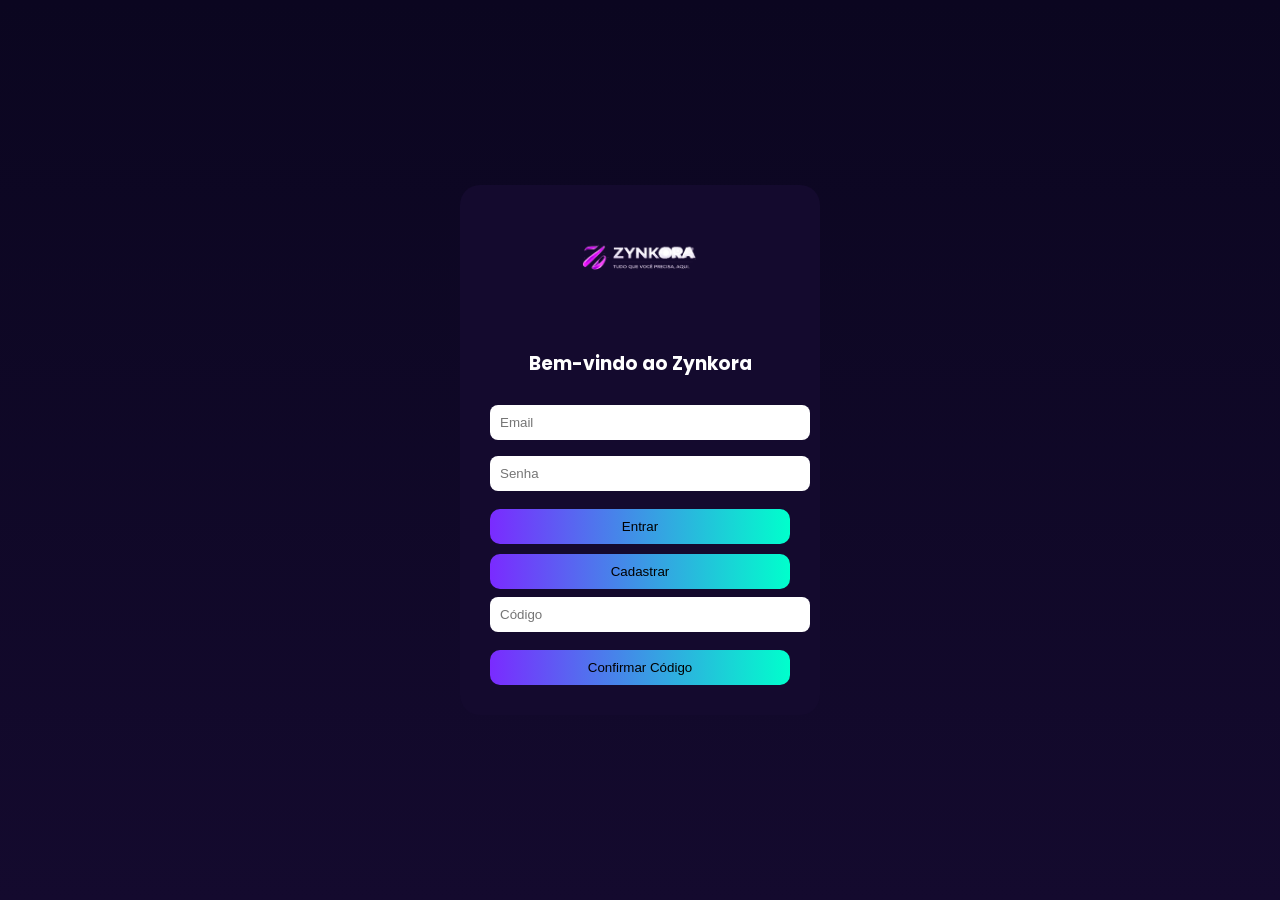
==== index.html @ 13a5fbb5 "Add files via upload" ====
<!DOCTYPE html>
<html lang="pt-br">
<head>
<meta charset="UTF-8">
<title>Zynkora Marketplace</title>

<link href="https://fonts.googleapis.com/css2?family=Poppins:wght@400;600;700&display=swap" rel="stylesheet">

<!-- 🔥 Font Awesome (ícone carrinho) -->
<link rel="stylesheet" href="https://cdnjs.cloudflare.com/ajax/libs/font-awesome/6.5.0/css/all.min.css">

<!-- 🔥 CSS -->
<link rel="stylesheet" href="style.css">
</head>

<body>

<div id="telaInicial">
    <div class="box-login">
        <img src="logo.png">
        <h3>Bem-vindo ao Zynkora</h3>

        <input id="emailInicial" placeholder="Email">
        <input id="senhaInicial" placeholder="Senha" type="password">

        <button onclick="loginInicial()">Entrar</button>
        <button onclick="cadastroInicial()">Cadastrar</button>

        <div id="codigoArea"></div>
        <input id="codigoInput" placeholder="Código">
        <button onclick="validarCodigoInicial()">Confirmar Código</button>
    </div>
</div>

<header>
    <div class="logo"><img src="logo.png"></div>

    <div style="display:flex; gap:20px;">
        <div class="menu">
            <div class="menu-btn" onclick="toggleMenu()">⋮</div>
            <div class="dropdown" id="dropdown">
                <div onclick="modoLoja()">Loja</div>
                <div id="btnPainel" onclick="modoPainel()" style="display:none;">Painel</div>
            </div>
        </div>

        <!-- 🔥 CARRINHO CORRIGIDO -->
        <div class="carrinho" onclick="abrirCarrinho()">
            <i class="fa fa-shopping-cart"></i>
            <span id="qtd">0</span>
        </div>
    </div>
</header>

<div class="container" id="produtos"></div>
<div class="btn-add" id="btnAdd" onclick="abrirModal()">+</div>

<div id="carrinhoBox" class="carrinho-box"></div>
<!-- 🔥 MODAL PRODUTO -->
<div id="modal" class="modal">
    <div class="modal-box">
        <div class="fechar" onclick="fecharModal()">✖</div>
        <h3>Novo Produto</h3>

        <input id="nome" placeholder="Nome"><br><br>
        <input id="preco" placeholder="Preço"><br><br>
        <textarea id="descricao" placeholder="Descrição"></textarea><br><br>
        <input type="file" id="imagensInput" multiple accept="image/*"><br><br>

        <button onclick="salvar()">Salvar</button>
    </div>
</div>

<!-- 🔥 JS -->
<script src="script.js"></script>

</body>
</html>
---- style.css ----
body {
    margin: 0;
    font-family: 'Poppins', sans-serif;
    background: #0b0620;
    color: white;
}

.oculto { display: none !important; }

html { scroll-behavior: smooth; }

::-webkit-scrollbar { width: 8px; }
::-webkit-scrollbar-track { background: #0b0620; }
::-webkit-scrollbar-thumb {
    background: linear-gradient(#7a2bff, #00ffcc);
    border-radius: 10px;
}

/* LOGIN */
#telaInicial {
    position: fixed;
    width: 100%;
    height: 100%;
    background: linear-gradient(180deg, #0b0620, #140a2e);
    display: flex;
    align-items: center;
    justify-content: center;
    z-index: 9999;
}

.box-login {
    background: #140a2e;
    padding: 30px;
    border-radius: 20px;
    width: 300px;
    text-align: center;
}

.box-login img { width: 140px; margin-bottom: 15px; }

.box-login input {
    width: 100%;
    padding: 10px;
    margin: 8px 0;
    border-radius: 8px;
    border: none;
}

.box-login button {
    width: 100%;
    padding: 10px;
    margin-top: 10px;
    border-radius: 10px;
    border: none;
    cursor: pointer;
    background: linear-gradient(90deg, #7a2bff, #00ffcc);
}

/* HEADER */
header {
    padding: 20px 40px;
    background: linear-gradient(90deg, #1a0838, #5f2bff);
    display: flex;
    justify-content: space-between;
    align-items: center;
}

.logo img { height: 70px; }

.menu { position: relative; }
.menu-btn { font-size: 24px; cursor: pointer; }

.dropdown {
    position: absolute;
    right: 0;
    top: 30px;
    background: #140a2e;
    border-radius: 10px;
    display: none;
    flex-direction: column;
}

.dropdown div { padding: 10px; cursor: pointer; }
.dropdown div:hover { background: #2a0d5a; }

/* PRODUTOS */
.container {
    display: flex;
    flex-wrap: wrap;
    justify-content: center;
    padding: 100px 20px 20px;
    min-height: auto;
}

.produto {
    background: #140a2e;
    margin: 10px;
    padding: 15px;
    border-radius: 15px;
    width: 220px;

    display: flex;
    flex-direction: column;
    gap: 6px;

    /* 🔥 ESSA LINHA RESOLVE */
    justify-content: flex-start;
}

.produto h3 {
    margin: 0;
    font-size: 16px;
}

.produto p {
    margin: 0;
    font-size: 13px;
    color: #ccc;
}

.produto strong {
    margin: 5px 0;
    display: block;
}

.produto img {
    width: 100%;
    height: 200px;          /* 🔥 tamanho fixo */
    object-fit: cover;      /* 🔥 corta sem distorcer */
    border-radius: 10px;
    margin-bottom: 5px;
}

/* BOTÕES */
.btn-add {
    position: fixed;
    bottom: 30px;
    right: 30px;
    width: 65px;
    height: 65px;
    background: linear-gradient(90deg, #7a2bff, #00ffcc);
    border-radius: 50%;
    font-size: 32px;
    display: none;
    align-items: center;
    justify-content: center;
    cursor: pointer;
    color: black;
}

/* CARRINHO */
.carrinho {
    cursor: pointer;
}

.carrinho span {
    background: red;
    padding: 2px 6px;
    border-radius: 50%;
}

.carrinho-box {
    position: fixed;
    right: 0;
    top: 0;
    width: 320px;
    height: 100%;
    background: #140a2e;
    padding: 20px;
    display: none;
    overflow-y: auto;
    box-shadow: -5px 0 15px rgba(0,0,0,0.5);
    z-index: 999;
}

/* 🔥 MODAL (ADICIONAR) */
.modal {
    position: fixed;
    top: 0;
    left: 0;
    width: 100%;
    height: 100%;

    background: rgba(0,0,0,0.85);

    display: none;

    /* centralização */
    justify-content: center;
    align-items: center;

    z-index: 9999;
}

.modal-box {
    background: #140a2e;
    padding: 20px;
    border-radius: 15px;
    width: 320px;
    max-height: 90vh;

    overflow-y: auto;

    position: relative;
}

/* botão fechar */
.fechar {
    position: absolute;
    top: 10px;
    right: 15px;
    cursor: pointer;
}
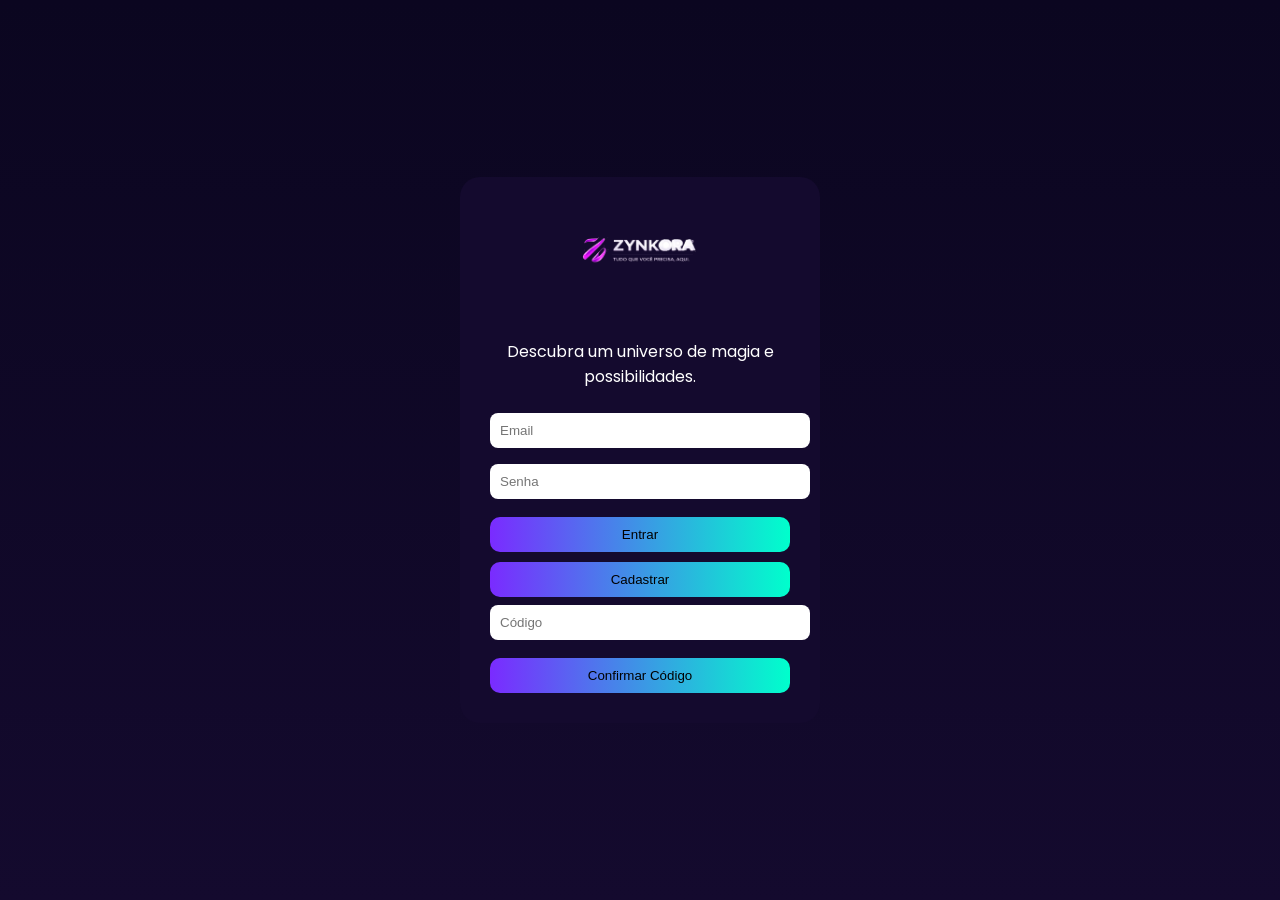
==== commit 48e0f876: "Update index.html" ====
--- a/index.html
+++ b/index.html
@@ -2,6 +2,10 @@
 <html lang="pt-br">
 <head>
 <meta charset="UTF-8">
+
+<meta name="viewport" content="width=device-width, initial-scale=1.0">
+
+
 <title>Zynkora Marketplace</title>
 
 <link href="https://fonts.googleapis.com/css2?family=Poppins:wght@400;600;700&display=swap" rel="stylesheet">
@@ -18,7 +22,8 @@
 <div id="telaInicial">
     <div class="box-login">
         <img src="logo.png">
-        <h3>Bem-vindo ao Zynkora</h3>
+        
+        <p class="sub">Descubra um universo de magia e possibilidades.</p>
 
         <input id="emailInicial" placeholder="Email">
         <input id="senhaInicial" placeholder="Senha" type="password">
@@ -75,4 +80,4 @@
 <script src="script.js"></script>
 
 </body>
-</html>+</html>
--- a/style.css
+++ b/style.css
@@ -204,10 +204,65 @@
     position: relative;
 }
 
+@media (max-width: 768px) {
+
+    /* 📱 PRODUTOS */
+    .container {
+        display: grid;
+        grid-template-columns: repeat(auto-fit, minmax(160px, 1fr));
+        padding: 90px 10px 10px;
+    }
+
+    .produto {
+        width: 100%;
+    }
+
+    .produto img {
+        height: 160px;
+    }
+
+    .produto h3 {
+        font-size: 14px;
+    }
+
+    .produto p {
+        font-size: 12px;
+    }
+
+    /* 📱 HEADER */
+    header {
+        padding: 15px 20px;
+    }
+
+    .logo img {
+        height: 50px;
+    }
+
+    /* 📱 CARRINHO */
+    .carrinho-box {
+        width: 100%;
+    }
+
+    /* 📱 MODAL */
+    .modal-box {
+        width: 90%;
+    }
+
+    /* 📱 BOTÃO + */
+    .btn-add {
+        width: 55px;
+        height: 55px;
+        font-size: 26px;
+        bottom: 20px;
+        right: 20px;
+    }
+
+}
+
 /* botão fechar */
 .fechar {
     position: absolute;
     top: 10px;
     right: 15px;
     cursor: pointer;
-}+}
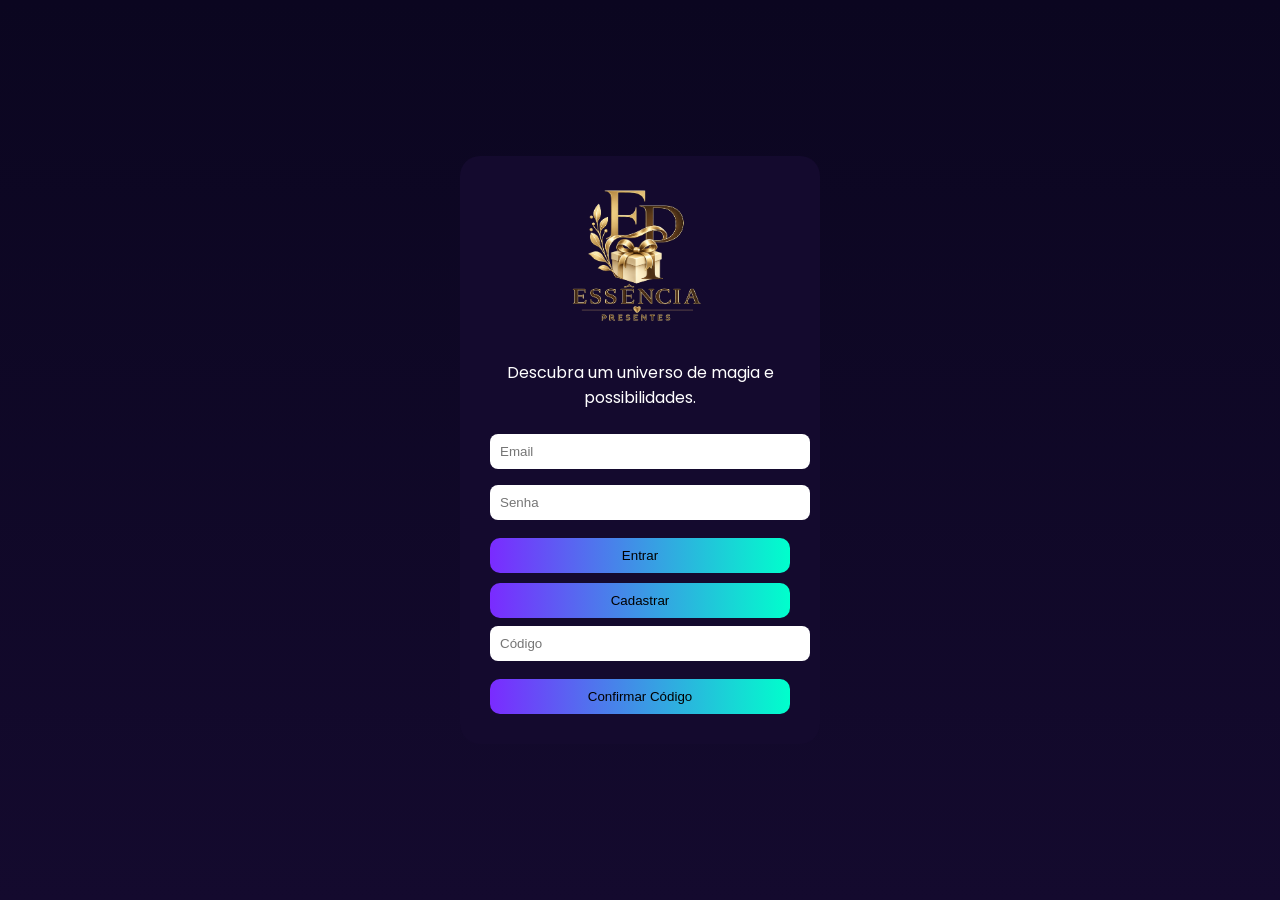
==== commit 6b909115: "Update index.html" ====
--- a/index.html
+++ b/index.html
@@ -76,8 +76,12 @@
     </div>
 </div>
 
+<button onclick="sair()">Sair</button>
+
 <!-- 🔥 JS -->
 <script src="script.js"></script>
 
+
+
 </body>
 </html>
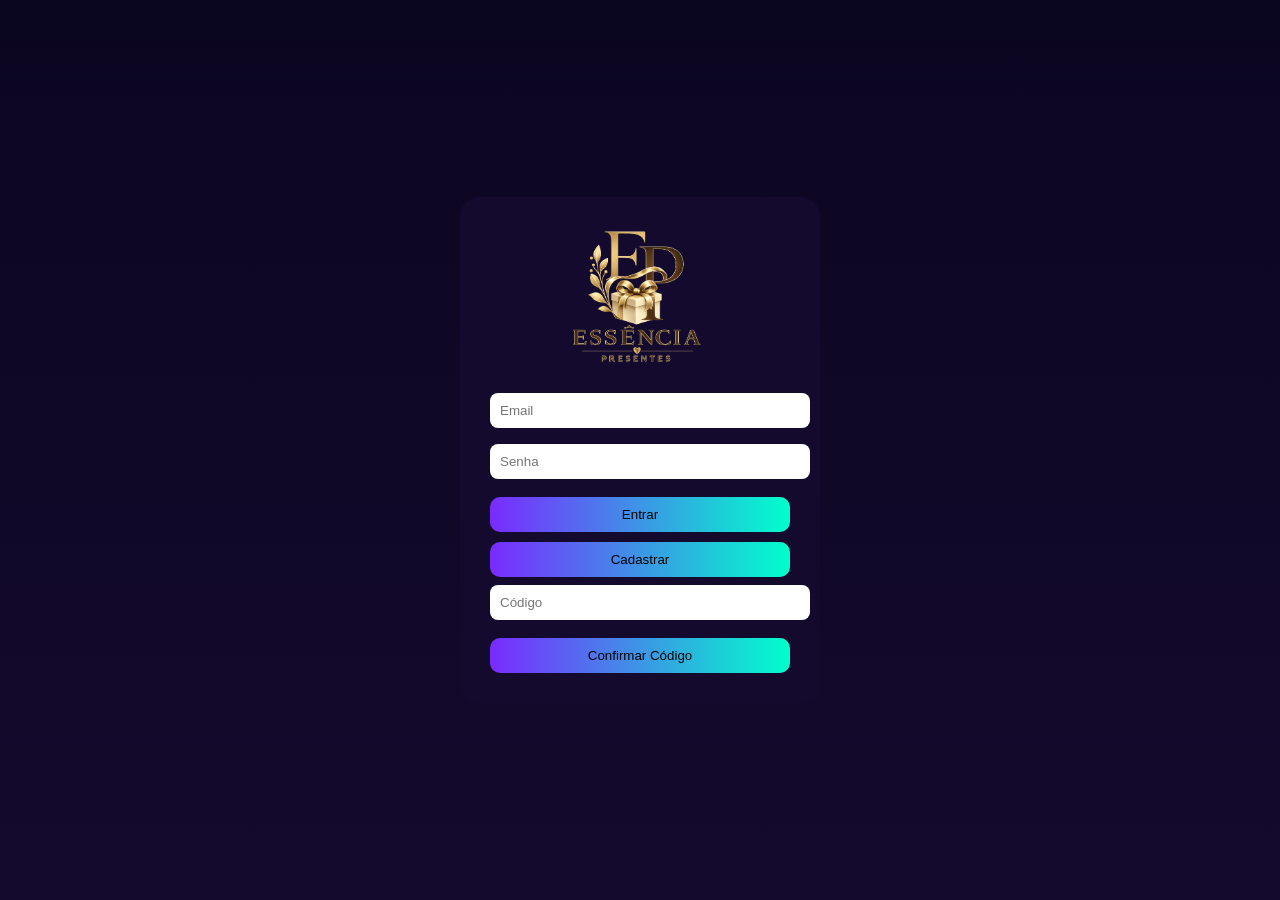
==== commit 658e7bfb: "Update index.html" ====
--- a/index.html
+++ b/index.html
@@ -23,7 +23,6 @@
     <div class="box-login">
         <img src="logo.png">
         
-        <p class="sub">Descubra um universo de magia e possibilidades.</p>
 
         <input id="emailInicial" placeholder="Email">
         <input id="senhaInicial" placeholder="Senha" type="password">
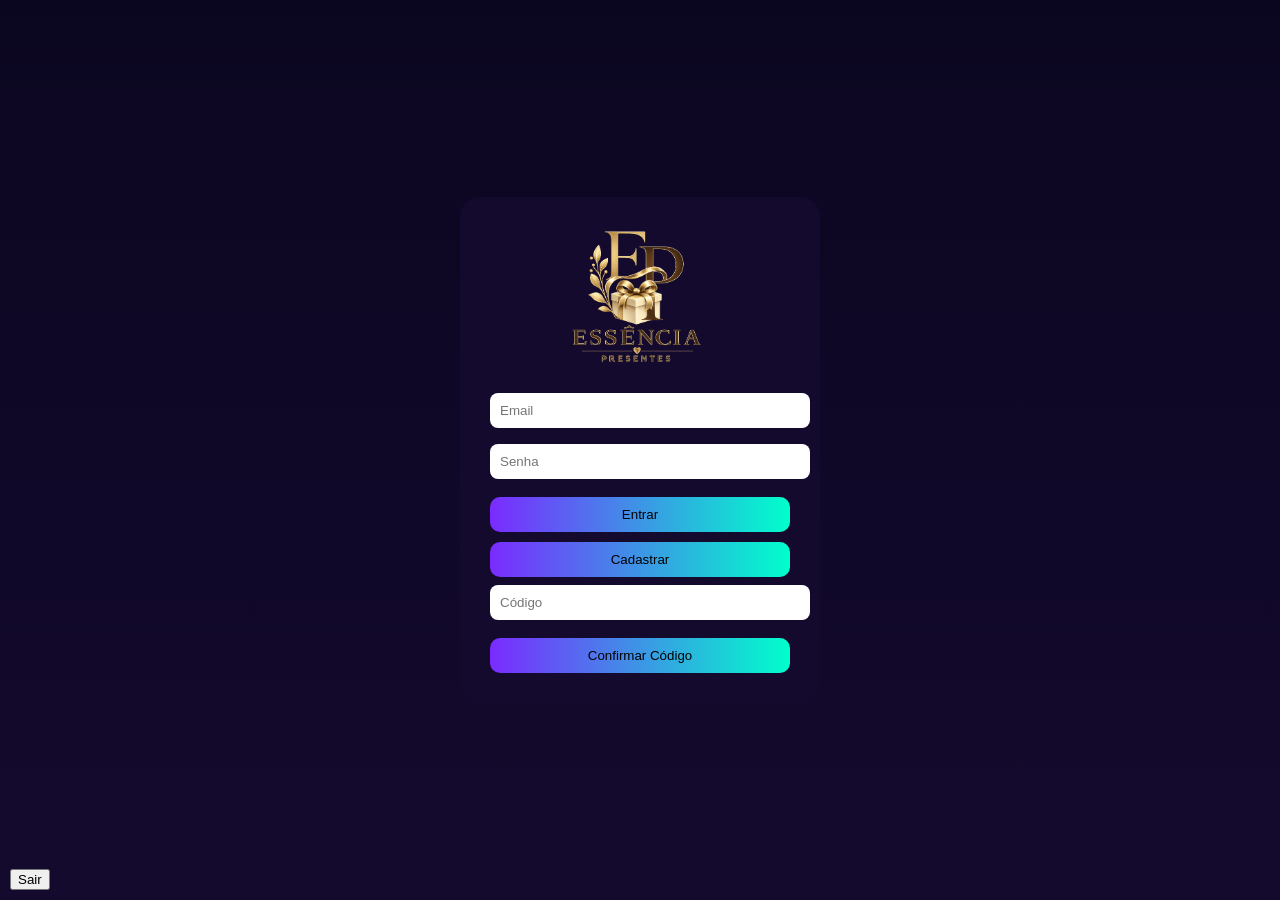
==== commit d01a4b66: "Update index.html" ====
--- a/index.html
+++ b/index.html
@@ -75,7 +75,14 @@
     </div>
 </div>
 
-<button onclick="sair()">Sair</button>
+<button onclick="sair()" style="
+    position:fixed;
+    bottom:10px;
+    left:10px;
+    z-index:9999;
+">
+    Sair
+</button>
 
 <!-- 🔥 JS -->
 <script src="script.js"></script>
